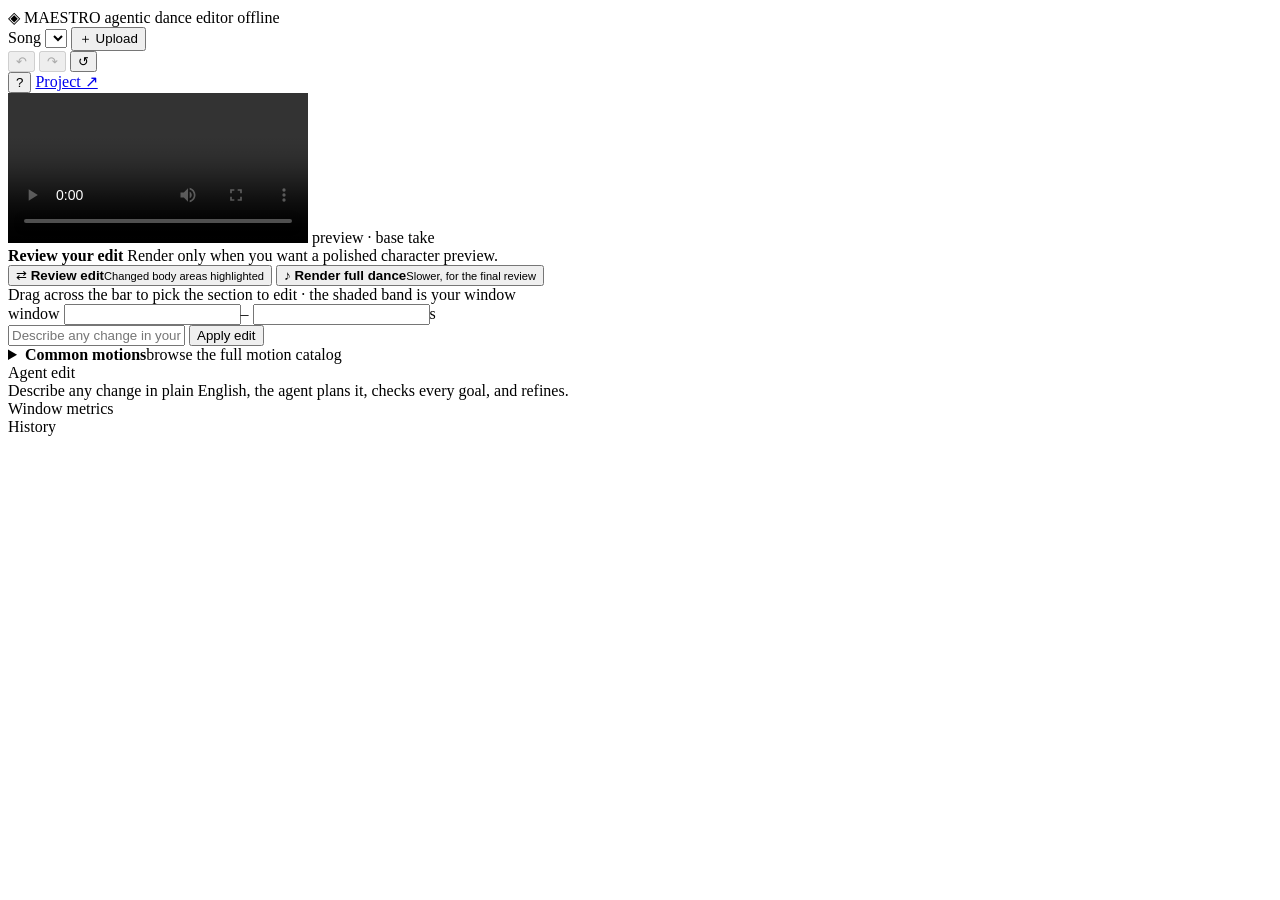
==== server/static/index.html @ 93bfbf98 "Remove stale motion count Co-authored-by: Copilot <223556219+Copilot@users.noreply.github.com>" ====
<!DOCTYPE html>
<html lang="en">
<head>
<meta charset="utf-8" />
<meta name="viewport" content="width=device-width, initial-scale=1" />
<title>MAESTRO Dance Editor</title>
<link rel="icon" type="image/svg+xml" href="/static/favicon.svg?v=20260804-3" />
<link rel="preconnect" href="https://fonts.googleapis.com" />
<link href="https://fonts.googleapis.com/css2?family=Google+Sans:wght@500;700;800&family=Noto+Sans:wght@400;600;700&display=swap" rel="stylesheet" />
<link rel="stylesheet" href="/static/style.css" />
</head>
<body>
<div class="app">
  <!-- ─────────────── top bar ─────────────── -->
  <header class="topbar">
    <div class="brand" title="MAESTRO: Music-to-motion Agent for Expressive, Structured, Text-guided Reasoning & Orchestration">
      <span class="logo">◈</span>
      <span class="brand-name">MAESTRO</span>
      <span class="brand-sub">agentic dance editor</span>
      <span id="genbadge" class="genbadge" title="">offline</span>
    </div>
    <div class="tools">
      <label class="song">
        <span>Song</span>
        <select id="song"></select>
      </label>
      <button id="uploadBtn" class="ghost-btn" title="Upload your own song (processed on the GPU pod)">＋ Upload</button>
      <input type="file" id="uploadInput" accept="audio/*,.mp3,.wav,.m4a,.flac,.ogg" hidden />
      <div class="hist-btns">
        <button id="undo" class="icon-btn" title="Undo" disabled>↶</button>
        <button id="redo" class="icon-btn" title="Redo" disabled>↷</button>
        <button id="reset" class="icon-btn" title="Clear the edit history and start over from the original dance">↺</button>
      </div>
      <button id="helpBtn" class="icon-btn" title="How to use the editor, quick walkthrough">?</button>
      <a href="/project/" class="ghost-btn proj-link" title="MAESTRO project page">Project ↗</a>
    </div>
  </header>

  <section id="activityCenter" class="activity-center" aria-label="Live operation progress" hidden>
    <div class="activity-center-head">
      <span class="activity-pulse"></span>
      <strong>Live progress</strong>
      <span id="activityCount" class="activity-count"></span>
    </div>
    <div id="activityList" class="activity-list" aria-live="polite"></div>
  </section>

  <!-- ─────────────── main ─────────────── -->
  <main class="grid">
    <!-- left: viewer + timeline + prompt -->
    <section class="stage-col">
      <div class="viewer">
        <video id="video" controls playsinline preload="auto"></video>
        <span class="viewer-tag" id="viewerTag">preview · base take</span>
      </div>
      <div class="review-bar">
        <div class="review-copy">
          <strong>Review your edit</strong>
          <span>Render only when you want a polished character preview.</span>
        </div>
        <div class="review-actions">
          <button id="compareBtn" class="review-btn primary" title="Render this edited window and highlight the body areas that changed">
            <span class="review-icon">⇄</span>
            <span><strong>Review edit</strong><small>Changed body areas highlighted</small></span>
          </button>
          <button id="fullRenderBtn" class="review-btn" title="Render the complete edited dance with its music for a final review">
            <span class="review-icon">♪</span>
            <span><strong>Render full dance</strong><small>Slower, for the final review</small></span>
          </button>
        </div>
        <div id="renderStatus" class="render-status"></div>
        <div id="renderProgWrap" class="progwrap render-prog" role="progressbar" aria-valuemin="0" aria-valuemax="100" hidden><div id="renderProg" class="progbar"></div></div>
      </div>

      <div id="compare" class="compare" hidden>
        <div class="cmp-head">
          <span class="cmp-title">Compare window <em id="cmpWin"></em></span>
          <label class="cmp-ver">before:
            <select id="cmpVersion" title="Which earlier version of this window to compare the current one against"></select>
          </label>
          <button id="cmpClose" class="icon-btn" title="Close comparison">✕</button>
        </div>
        <div id="cmpStatus" class="render-status"></div>
        <div id="cmpProgWrap" class="progwrap cmp-prog" role="progressbar" aria-valuemin="0" aria-valuemax="100" hidden><div id="cmpProg" class="progbar"></div></div>
        <div class="cmp-viewbar" aria-label="Comparison view">
          <span>View</span>
          <button id="cmpModeHighlight" class="cmp-view-btn active" type="button" aria-pressed="true">Highlight changes</button>
          <button id="cmpModeSide" class="cmp-view-btn" type="button" aria-pressed="false">Side by side</button>
        </div>
        <div id="cmpHighlight" class="cmp-highlight">
          <div class="cmp-highlight-stage">
            <canvas id="cmpHighlightCanvas" aria-label="Edited dance with changed body areas highlighted"></canvas>
            <span id="cmpHighlightBadge" class="cmp-highlight-badge">After · cyan = changed body area</span>
            <span class="cmp-highlight-legend"><i></i> changed body area</span>
          </div>
          <p>MAESTRO follows the changed joints through the render and places a cyan focus directly on the affected arms, torso, legs, or travel.</p>
        </div>
        <div id="cmpSideBySide" class="cmp-vids" hidden>
          <figure><figcaption id="cmpCapBefore">Before</figcaption><video id="cmpBefore" muted playsinline preload="auto" loop></video></figure>
          <figure><figcaption>After (current)</figcaption><video id="cmpAfter" muted playsinline preload="auto" loop></video></figure>
        </div>
        <audio id="cmpAudio" preload="auto" loop></audio>
        <div class="cmp-ctl">
          <button id="cmpPlay" class="ghost-btn">▶ Play both</button>
          <button id="cmpHoldBefore" class="ghost-btn" type="button" title="Press and hold to temporarily show the original">Hold for original</button>
          <input id="cmpScrub" type="range" min="0" max="1000" value="0" title="Scrub both clips" />
        </div>
        <table id="cmpMetrics" class="metrics"></table>
      </div>

      <div class="tl-wrap">
        <div class="timeline" id="timeline">
          <div class="beats" id="beats"></div>
          <div class="selection" id="selection"></div>
          <div class="playhead" id="playhead"></div>
          <div class="ticks" id="ticks"></div>
        </div>
        <div class="tl-hint">Drag across the bar to pick the section to edit · the shaded band is your window</div>
      </div>

      <div class="prompt">
        <div class="win">
          <span>window</span>
          <input type="number" id="aSec" step="0.1" min="0" /><i>–</i>
          <input type="number" id="bSec" step="0.1" min="0" /><span>s</span>
        </div>
        <input type="text" id="instruction" class="instr"
               placeholder="Describe any change in your own words…  e.g. 'clap to the right', 'calmer but keep it tight to the beat', 'flip and reverse this'" />
        <button id="apply" class="apply">Apply edit</button>
      </div>
      <details id="motionPicker" class="motion-picker">
        <summary><strong>Common motions</strong><span>browse the full motion catalog</span></summary>
        <p class="motion-picker-help">Click a motion to add it to your prompt. For directional motions, add left or right; without one, MAESTRO follows the dance flow. Named motions are slightly exaggerated, and beat-hit motions land on the strongest feasible beat.</p>
        <div id="motionSuggestions" class="chips" aria-label="Common motions"></div>
      </details>
    </section>

    <!-- right: progress · metrics · history -->
    <aside class="side-col">
      <div class="card">
        <div class="card-h"><span class="dot-h"></span>Agent edit</div>
        <div id="goal" class="goal muted">Describe any change in plain English, the agent plans it, checks every goal, and refines.</div>
        <div id="agentProgWrap" class="progwrap" role="progressbar" aria-valuemin="0" aria-valuemax="100"><div id="progbar" class="progbar"></div></div>
        <div id="progtext" class="mono tiny muted"></div>
        <div id="checks" class="checks"></div>
        <div id="feedback" class="feedback"></div>
        <details id="reasoning" class="reasoning" hidden>
          <summary>Agent reasoning</summary>
          <div id="reasoningBody" class="reasoning-body"></div>
        </details>
      </div>

      <div class="card">
        <div class="card-h">Window metrics</div>
        <table id="metrics" class="metrics"></table>
      </div>

      <div class="card grow">
        <div class="card-h">History</div>
        <ol id="history" class="history"></ol>
      </div>
    </aside>
  </main>
</div>

<!-- ─────────────── first-run walkthrough ─────────────── -->
<div id="tour" class="tour" hidden>
  <div id="tourRing" class="tour-ring"></div>
  <div id="tourCard" class="tour-card">
    <span id="tourStep" class="tour-stepnum"></span>
    <h4 id="tourTitle" class="tour-title"></h4>
    <p id="tourText" class="tour-text"></p>
    <div class="tour-foot">
      <button id="tourSkip" class="tour-skip">Skip</button>
      <div id="tourDots" class="tour-dots"></div>
      <button id="tourNext" class="tour-next">Next</button>
    </div>
  </div>
</div>
<script src="/static/compare_highlight.js"></script>
<script src="/static/app.js"></script>
</body>
</html>
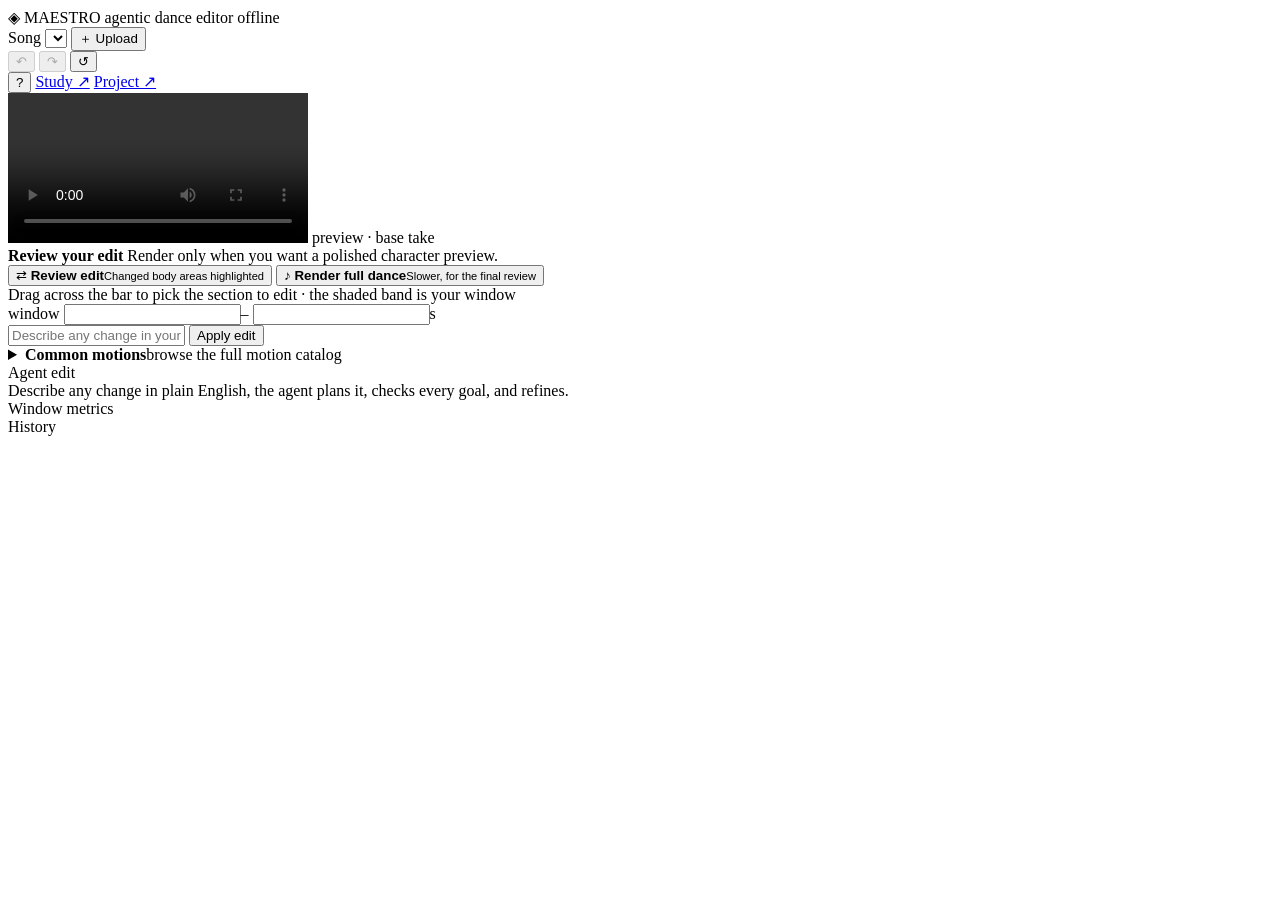
==== commit 830006f4: "Prepare expert interview stimuli Add frozen counterbalanced comparison clips, a blind assignment-awa" ====
--- a/server/static/index.html
+++ b/server/static/index.html
@@ -32,6 +32,7 @@
         <button id="reset" class="icon-btn" title="Clear the edit history and start over from the original dance">↺</button>
       </div>
       <button id="helpBtn" class="icon-btn" title="How to use the editor, quick walkthrough">?</button>
+      <a href="/study/" class="ghost-btn proj-link" title="Blind comparison player">Study ↗</a>
       <a href="/project/" class="ghost-btn proj-link" title="MAESTRO project page">Project ↗</a>
     </div>
   </header>
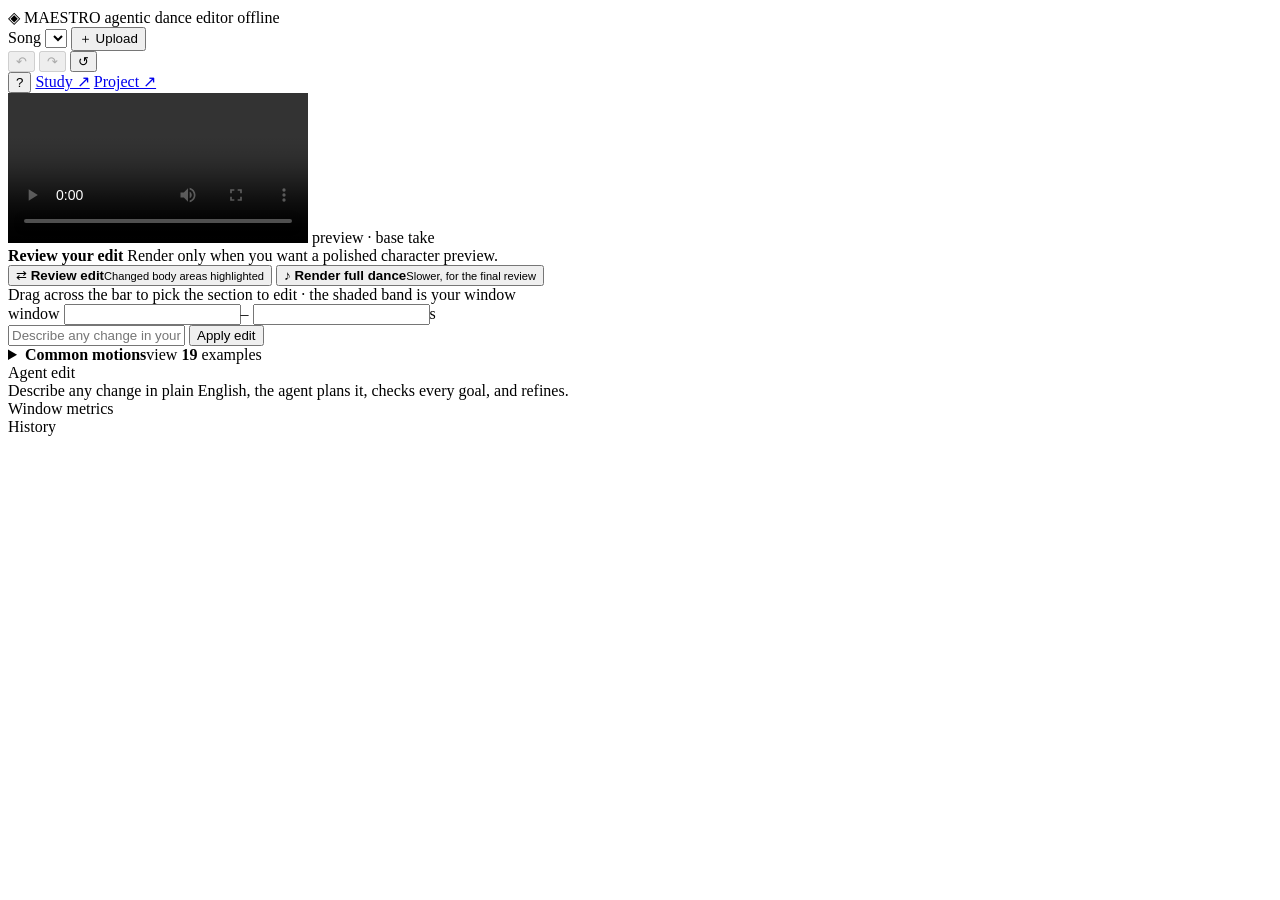
==== commit cad969bc: "Improve expert study editor workflow Add bounded Dynamite sections and real common-motion examples, " ====
--- a/server/static/index.html
+++ b/server/static/index.html
@@ -50,7 +50,7 @@
   <main class="grid">
     <!-- left: viewer + timeline + prompt -->
     <section class="stage-col">
-      <div class="viewer">
+      <div class="viewer" id="viewer">
         <video id="video" controls playsinline preload="auto"></video>
         <span class="viewer-tag" id="viewerTag">preview · base take</span>
       </div>
@@ -109,7 +109,7 @@
         <table id="cmpMetrics" class="metrics"></table>
       </div>
 
-      <div class="tl-wrap">
+      <div class="tl-wrap" id="tlWrap">
         <div class="timeline" id="timeline">
           <div class="beats" id="beats"></div>
           <div class="selection" id="selection"></div>
@@ -119,6 +119,13 @@
         <div class="tl-hint">Drag across the bar to pick the section to edit · the shaded band is your window</div>
       </div>
 
+      <div id="branchState" class="branch-state" role="status" hidden>
+        <span class="branch-icon">⑂</span>
+        <span><strong>Next edit starts from <b id="branchBaseLabel"></b></strong>
+          <small id="branchLineage"></small></span>
+        <button id="branchCancel" type="button">Cancel branch</button>
+      </div>
+
       <div class="prompt">
         <div class="win">
           <span>window</span>
@@ -130,8 +137,8 @@
         <button id="apply" class="apply">Apply edit</button>
       </div>
       <details id="motionPicker" class="motion-picker">
-        <summary><strong>Common motions</strong><span>browse the full motion catalog</span></summary>
-        <p class="motion-picker-help">Click a motion to add it to your prompt. For directional motions, add left or right; without one, MAESTRO follows the dance flow. Named motions are slightly exaggerated, and beat-hit motions land on the strongest feasible beat.</p>
+        <summary id="motionPickerSummary"><strong>Common motions</strong><span>view <b id="motionCount">19</b> examples</span></summary>
+        <p class="motion-picker-help">Click a motion to watch its exact editor example, read what it does, and add it to your prompt. For directional motions, add left or right; without one, MAESTRO follows the dance flow.</p>
         <div id="motionSuggestions" class="chips" aria-label="Common motions"></div>
       </details>
     </section>
@@ -164,6 +171,27 @@
   </main>
 </div>
 
+<div id="motionPreview" class="motion-preview" role="dialog" aria-modal="true"
+     aria-labelledby="motionPreviewTitle" hidden>
+  <button id="motionPreviewBackdrop" class="motion-preview-backdrop" type="button"
+          aria-label="Close motion example"></button>
+  <section class="motion-preview-card">
+    <div class="motion-preview-head">
+      <div><span>Common motion example</span><h3 id="motionPreviewTitle"></h3></div>
+      <button id="motionPreviewClose" class="icon-btn" type="button" title="Close example">✕</button>
+    </div>
+    <div class="motion-preview-media">
+      <video id="motionPreviewVideo" controls muted loop playsinline preload="metadata"></video>
+      <div id="motionPreviewStatus" class="motion-preview-status"></div>
+    </div>
+    <p id="motionPreviewDescription" class="motion-preview-description"></p>
+    <p id="motionPreviewMeta" class="motion-preview-meta"></p>
+    <div class="motion-preview-actions">
+      <button id="motionPreviewUse" class="apply" type="button">Use this motion</button>
+    </div>
+  </section>
+</div>
+
 <!-- ─────────────── first-run walkthrough ─────────────── -->
 <div id="tour" class="tour" hidden>
   <div id="tourRing" class="tour-ring"></div>
@@ -178,6 +206,7 @@
     </div>
   </div>
 </div>
+<script src="/static/editor_utils.js"></script>
 <script src="/static/compare_highlight.js"></script>
 <script src="/static/app.js"></script>
 </body>
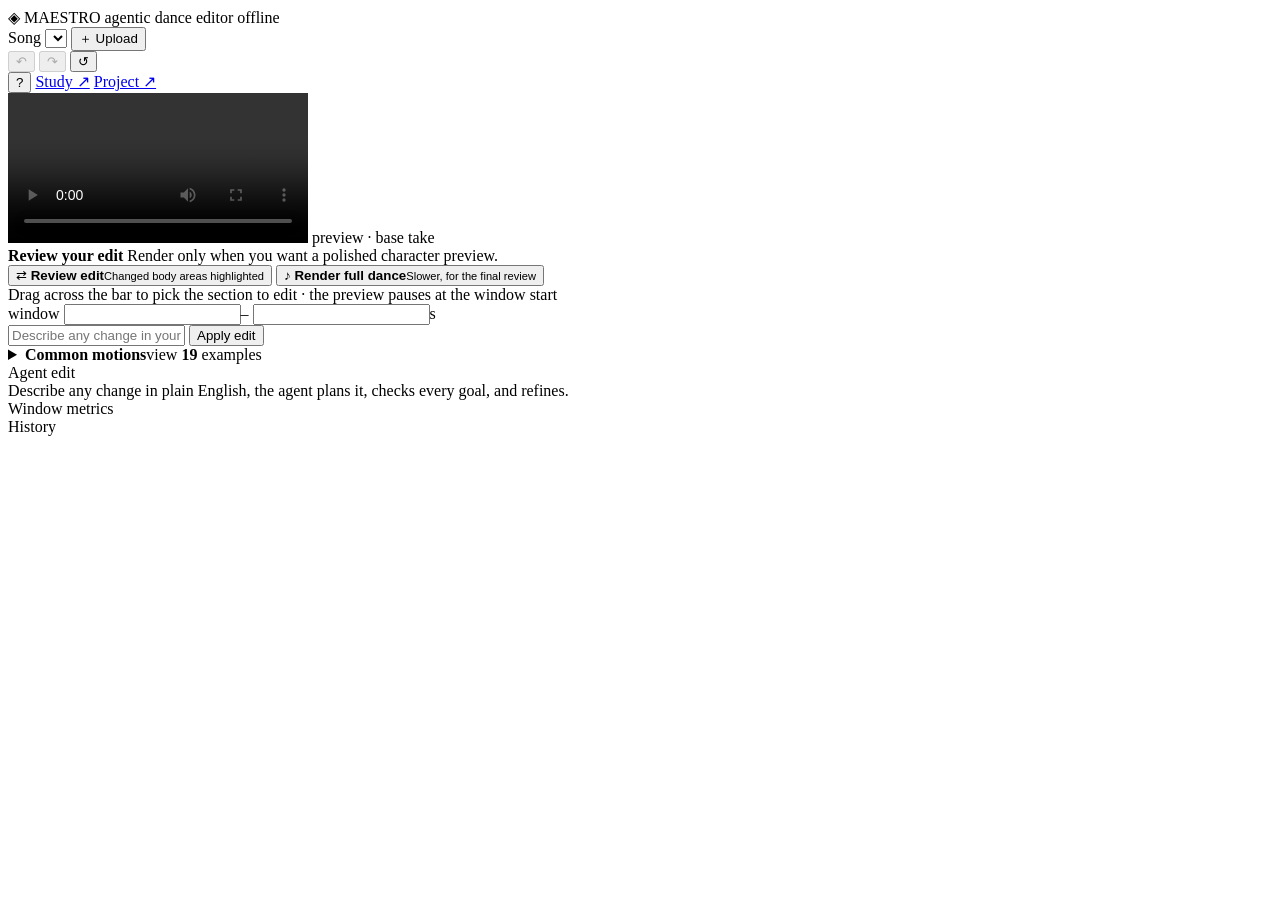
==== commit d527586a: "Restrict editor to Dynamite sections Synchronize the preview with the selected window start.  Co-aut" ====
--- a/server/static/index.html
+++ b/server/static/index.html
@@ -116,7 +116,7 @@
           <div class="playhead" id="playhead"></div>
           <div class="ticks" id="ticks"></div>
         </div>
-        <div class="tl-hint">Drag across the bar to pick the section to edit · the shaded band is your window</div>
+        <div class="tl-hint">Drag across the bar to pick the section to edit · the preview pauses at the window start</div>
       </div>
 
       <div id="branchState" class="branch-state" role="status" hidden>
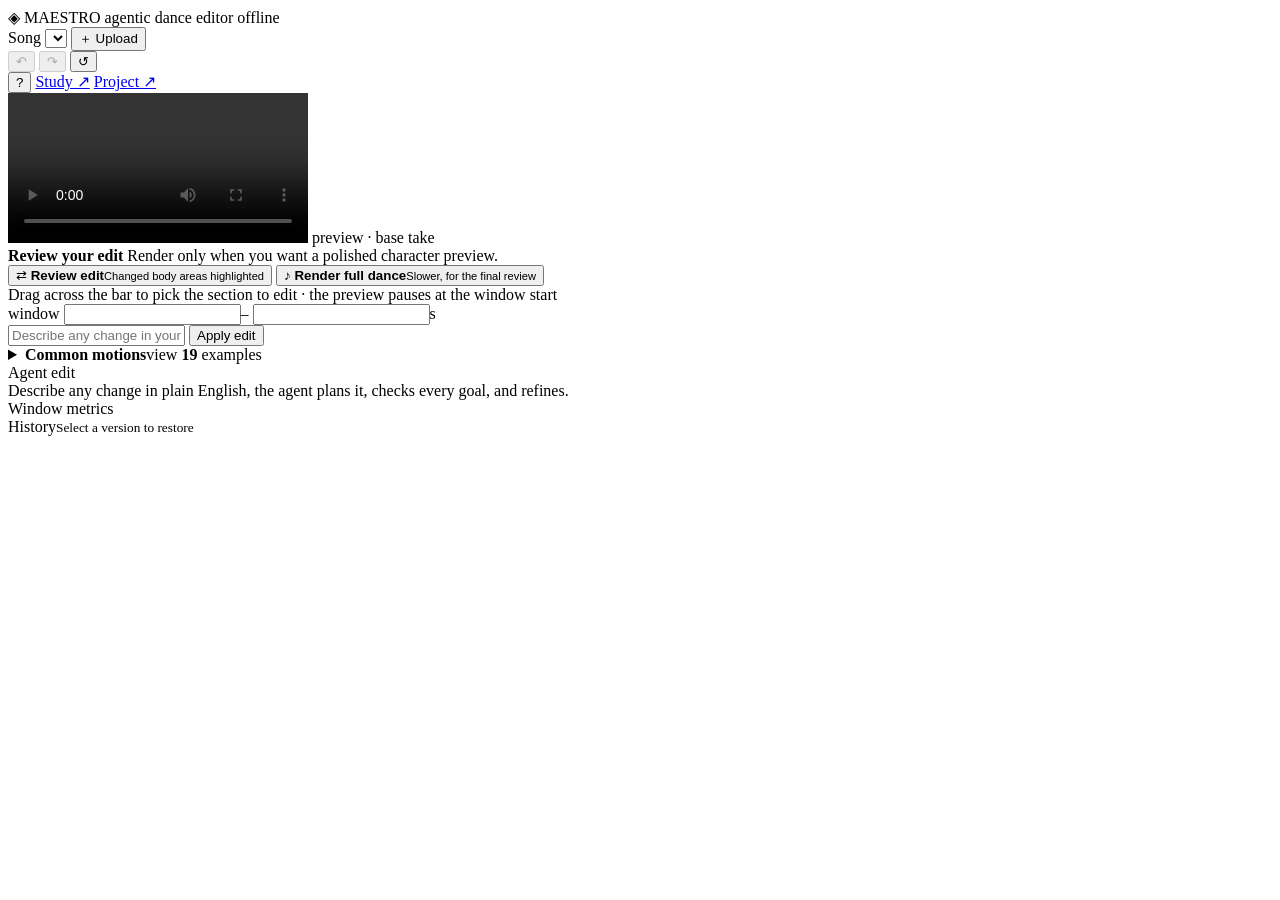
==== commit 2b3909e7: "Improve editor history branch visualization Co-authored-by: Copilot <223556219+Copilot@users.noreply" ====
--- a/server/static/index.html
+++ b/server/static/index.html
@@ -164,7 +164,7 @@
       </div>
 
       <div class="card grow">
-        <div class="card-h">History</div>
+        <div class="card-h history-heading"><span>History</span><small>Select a version to restore</small></div>
         <ol id="history" class="history"></ol>
       </div>
     </aside>
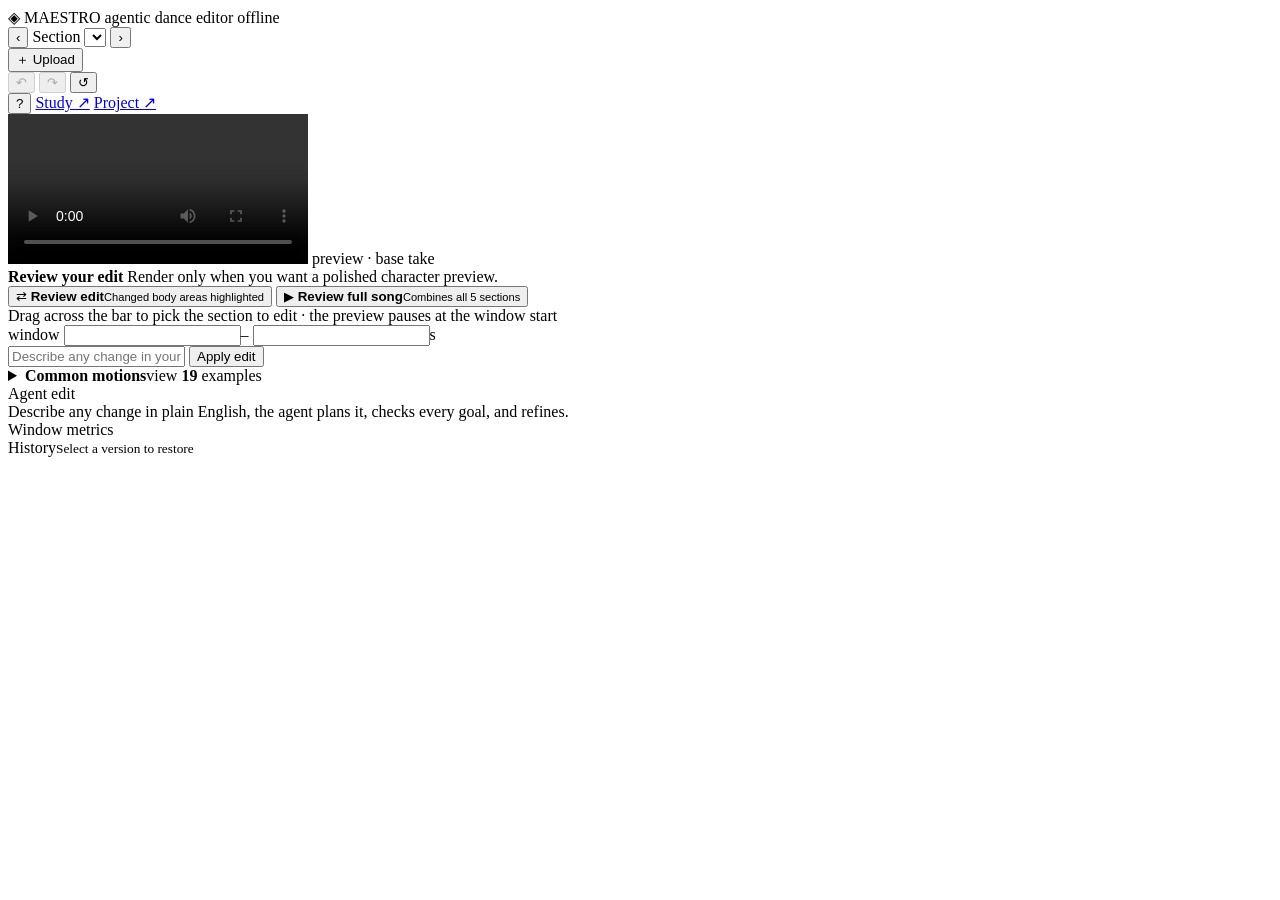
==== commit e6d455f1: "Add full Dynamite review workflow Co-authored-by: Copilot <223556219+Copilot@users.noreply.github.co" ====
--- a/server/static/index.html
+++ b/server/static/index.html
@@ -20,10 +20,16 @@
       <span id="genbadge" class="genbadge" title="">offline</span>
     </div>
     <div class="tools">
-      <label class="song">
-        <span>Song</span>
-        <select id="song"></select>
-      </label>
+      <div class="section-switcher" aria-label="Dynamite section navigation">
+        <button id="prevSection" class="section-step" type="button" title="Previous section"
+                aria-label="Open previous section">‹</button>
+        <label class="song">
+          <span id="sectionPosition">Section</span>
+          <select id="song"></select>
+        </label>
+        <button id="nextSection" class="section-step" type="button" title="Next section"
+                aria-label="Open next section">›</button>
+      </div>
       <button id="uploadBtn" class="ghost-btn" title="Upload your own song (processed on the GPU pod)">＋ Upload</button>
       <input type="file" id="uploadInput" accept="audio/*,.mp3,.wav,.m4a,.flac,.ogg" hidden />
       <div class="hist-btns">
@@ -64,13 +70,11 @@
             <span class="review-icon">⇄</span>
             <span><strong>Review edit</strong><small>Changed body areas highlighted</small></span>
           </button>
-          <button id="fullRenderBtn" class="review-btn" title="Render the complete edited dance with its music for a final review">
-            <span class="review-icon">♪</span>
-            <span><strong>Render full dance</strong><small>Slower, for the final review</small></span>
+          <button id="fullRenderBtn" class="review-btn full-song-btn" title="Review the current versions of all five Dynamite sections as one full song">
+            <span class="review-icon">▶</span>
+            <span><strong>Review full song</strong><small id="fullReviewButtonMeta">Combines all 5 sections</small></span>
           </button>
         </div>
-        <div id="renderStatus" class="render-status"></div>
-        <div id="renderProgWrap" class="progwrap render-prog" role="progressbar" aria-valuemin="0" aria-valuemax="100" hidden><div id="renderProg" class="progbar"></div></div>
       </div>
 
       <div id="compare" class="compare" hidden>
@@ -171,6 +175,49 @@
   </main>
 </div>
 
+<div id="fullReview" class="full-review" role="dialog" aria-modal="true"
+     aria-labelledby="fullReviewTitle" hidden>
+  <button id="fullReviewBackdrop" class="full-review-backdrop" type="button"
+          aria-label="Close full-song review"></button>
+  <section class="full-review-card">
+    <header class="full-review-head">
+      <div>
+        <span>Final choreography review</span>
+        <h2 id="fullReviewTitle">Dynamite — full song</h2>
+        <p>MAESTRO joins the current version from every section in song order. Sections you have not edited stay original.</p>
+      </div>
+      <button id="fullReviewClose" class="icon-btn" type="button" title="Close full-song review">✕</button>
+    </header>
+    <div class="full-review-body">
+      <div class="full-review-stage">
+        <div class="full-review-media">
+          <video id="fullReviewVideo" controls playsinline preload="metadata" hidden></video>
+          <div id="fullReviewPlaceholder" class="full-review-placeholder">
+            <span>▶</span>
+            <strong>See all five sections as one continuous dance</strong>
+            <p>Create a preview when you are ready. It uses each section’s current history state and the full Dynamite audio.</p>
+          </div>
+          <span id="fullReviewMediaTag" class="viewer-tag">full song · 3:26</span>
+        </div>
+      </div>
+      <aside class="full-review-side">
+        <div class="full-review-summary">
+          <strong id="fullReviewCount">Loading section status…</strong>
+          <span id="fullReviewSummary">Untouched sections use the original choreography.</span>
+        </div>
+        <nav id="fullReviewSections" class="full-review-sections" aria-label="Dynamite sections"></nav>
+        <div id="fullReviewStatus" class="full-review-status" role="status"></div>
+        <div id="fullReviewProgWrap" class="progwrap full-review-prog" role="progressbar"
+             aria-valuemin="0" aria-valuemax="100" hidden><div id="fullReviewProg" class="progbar"></div></div>
+        <div class="full-review-actions">
+          <button id="fullReviewContinue" class="ghost-btn" type="button">Continue editing</button>
+          <button id="fullReviewRender" class="apply" type="button">Create full-song preview</button>
+        </div>
+      </aside>
+    </div>
+  </section>
+</div>
+
 <div id="motionPreview" class="motion-preview" role="dialog" aria-modal="true"
      aria-labelledby="motionPreviewTitle" hidden>
   <button id="motionPreviewBackdrop" class="motion-preview-backdrop" type="button"
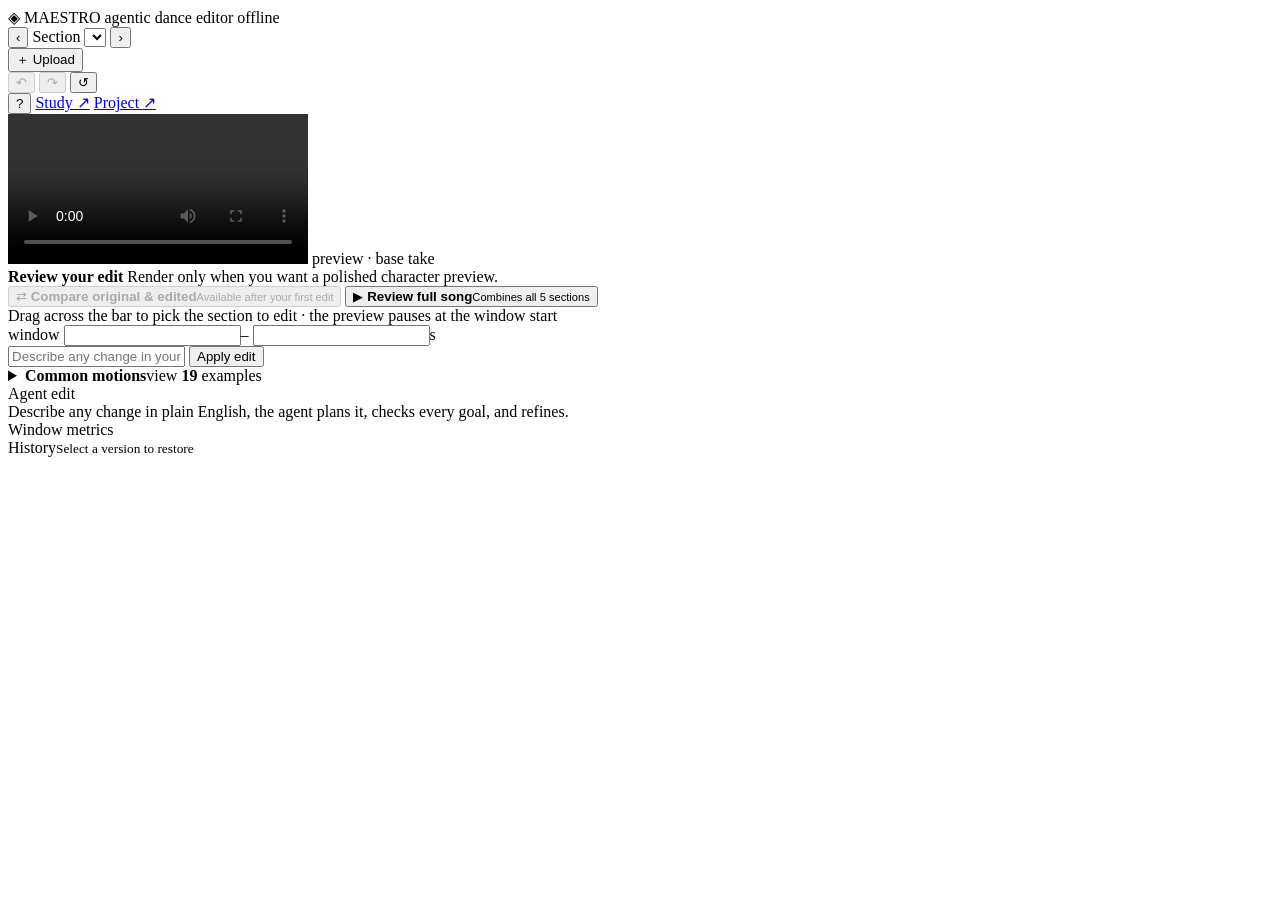
==== commit 87c92b26: "Simplify original versus edited review Co-authored-by: Copilot <223556219+Copilot@users.noreply.gith" ====
--- a/server/static/index.html
+++ b/server/static/index.html
@@ -66,51 +66,15 @@
           <span>Render only when you want a polished character preview.</span>
         </div>
         <div class="review-actions">
-          <button id="compareBtn" class="review-btn primary" title="Render this edited window and highlight the body areas that changed">
+          <button id="compareBtn" class="review-btn primary" title="Compare the current edit with the original dance in synchronized videos" disabled>
             <span class="review-icon">⇄</span>
-            <span><strong>Review edit</strong><small>Changed body areas highlighted</small></span>
+            <span><strong>Compare original &amp; edited</strong><small id="compareButtonMeta">Available after your first edit</small></span>
           </button>
           <button id="fullRenderBtn" class="review-btn full-song-btn" title="Review the current versions of all five Dynamite sections as one full song">
             <span class="review-icon">▶</span>
             <span><strong>Review full song</strong><small id="fullReviewButtonMeta">Combines all 5 sections</small></span>
           </button>
         </div>
-      </div>
-
-      <div id="compare" class="compare" hidden>
-        <div class="cmp-head">
-          <span class="cmp-title">Compare window <em id="cmpWin"></em></span>
-          <label class="cmp-ver">before:
-            <select id="cmpVersion" title="Which earlier version of this window to compare the current one against"></select>
-          </label>
-          <button id="cmpClose" class="icon-btn" title="Close comparison">✕</button>
-        </div>
-        <div id="cmpStatus" class="render-status"></div>
-        <div id="cmpProgWrap" class="progwrap cmp-prog" role="progressbar" aria-valuemin="0" aria-valuemax="100" hidden><div id="cmpProg" class="progbar"></div></div>
-        <div class="cmp-viewbar" aria-label="Comparison view">
-          <span>View</span>
-          <button id="cmpModeHighlight" class="cmp-view-btn active" type="button" aria-pressed="true">Highlight changes</button>
-          <button id="cmpModeSide" class="cmp-view-btn" type="button" aria-pressed="false">Side by side</button>
-        </div>
-        <div id="cmpHighlight" class="cmp-highlight">
-          <div class="cmp-highlight-stage">
-            <canvas id="cmpHighlightCanvas" aria-label="Edited dance with changed body areas highlighted"></canvas>
-            <span id="cmpHighlightBadge" class="cmp-highlight-badge">After · cyan = changed body area</span>
-            <span class="cmp-highlight-legend"><i></i> changed body area</span>
-          </div>
-          <p>MAESTRO follows the changed joints through the render and places a cyan focus directly on the affected arms, torso, legs, or travel.</p>
-        </div>
-        <div id="cmpSideBySide" class="cmp-vids" hidden>
-          <figure><figcaption id="cmpCapBefore">Before</figcaption><video id="cmpBefore" muted playsinline preload="auto" loop></video></figure>
-          <figure><figcaption>After (current)</figcaption><video id="cmpAfter" muted playsinline preload="auto" loop></video></figure>
-        </div>
-        <audio id="cmpAudio" preload="auto" loop></audio>
-        <div class="cmp-ctl">
-          <button id="cmpPlay" class="ghost-btn">▶ Play both</button>
-          <button id="cmpHoldBefore" class="ghost-btn" type="button" title="Press and hold to temporarily show the original">Hold for original</button>
-          <input id="cmpScrub" type="range" min="0" max="1000" value="0" title="Scrub both clips" />
-        </div>
-        <table id="cmpMetrics" class="metrics"></table>
       </div>
 
       <div class="tl-wrap" id="tlWrap">
@@ -175,6 +139,59 @@
   </main>
 </div>
 
+<div id="compare" class="compare" role="dialog" aria-modal="true"
+     aria-labelledby="cmpTitle" hidden>
+  <button id="compareBackdrop" class="compare-backdrop" type="button"
+          aria-label="Close Original vs Edited comparison"></button>
+  <section class="compare-card">
+    <header class="compare-head">
+      <div>
+        <span>Original vs edited</span>
+        <h2 id="cmpTitle">Compare your edit</h2>
+        <p>Both clips show the same edit window and stay synchronized while you play or scrub.</p>
+      </div>
+      <button id="cmpClose" class="icon-btn" type="button" title="Close comparison">✕</button>
+    </header>
+    <div class="compare-toolbar">
+      <label class="cmp-ver">Compare edited version against
+        <select id="cmpVersion" title="Choose the earlier version shown as Original"></select>
+      </label>
+      <span id="cmpWin" class="cmp-window"></span>
+    </div>
+    <div id="cmpStatus" class="compare-status" role="status"></div>
+    <div id="cmpProgWrap" class="progwrap cmp-prog" role="progressbar"
+         aria-valuemin="0" aria-valuemax="100" hidden><div id="cmpProg" class="progbar"></div></div>
+    <div id="cmpPlaceholder" class="compare-placeholder">
+      <strong>Preparing Original and Edited clips…</strong>
+      <span>The comparison will appear here when both synchronized renders are ready.</span>
+    </div>
+    <div id="cmpContent" class="compare-content" hidden>
+      <div class="cmp-vids">
+        <figure class="original">
+          <figcaption><strong>Original</strong><small id="cmpBeforeDetail">Original dance</small></figcaption>
+          <video id="cmpBefore" muted playsinline preload="metadata" loop></video>
+        </figure>
+        <figure class="edited">
+          <figcaption><strong>Edited</strong><small id="cmpAfterDetail">Current LLM-guided edit</small></figcaption>
+          <video id="cmpAfter" muted playsinline preload="metadata" loop></video>
+        </figure>
+      </div>
+      <p id="cmpChangeSummary" class="cmp-change-summary"></p>
+      <div class="cmp-ctl">
+        <button id="cmpPlay" class="apply" type="button">▶ Play both</button>
+        <input id="cmpScrub" type="range" min="0" max="1000" value="0"
+               aria-label="Scrub Original and Edited clips together" />
+        <span id="cmpTime" class="cmp-time">0:00 / 0:00</span>
+      </div>
+      <details class="cmp-metrics-details">
+        <summary>View motion metrics</summary>
+        <table id="cmpMetrics" class="metrics"></table>
+      </details>
+    </div>
+    <audio id="cmpAudio" preload="metadata" loop></audio>
+  </section>
+</div>
+
 <div id="fullReview" class="full-review" role="dialog" aria-modal="true"
      aria-labelledby="fullReviewTitle" hidden>
   <button id="fullReviewBackdrop" class="full-review-backdrop" type="button"
@@ -254,7 +271,6 @@
   </div>
 </div>
 <script src="/static/editor_utils.js"></script>
-<script src="/static/compare_highlight.js"></script>
 <script src="/static/app.js"></script>
 </body>
 </html>
